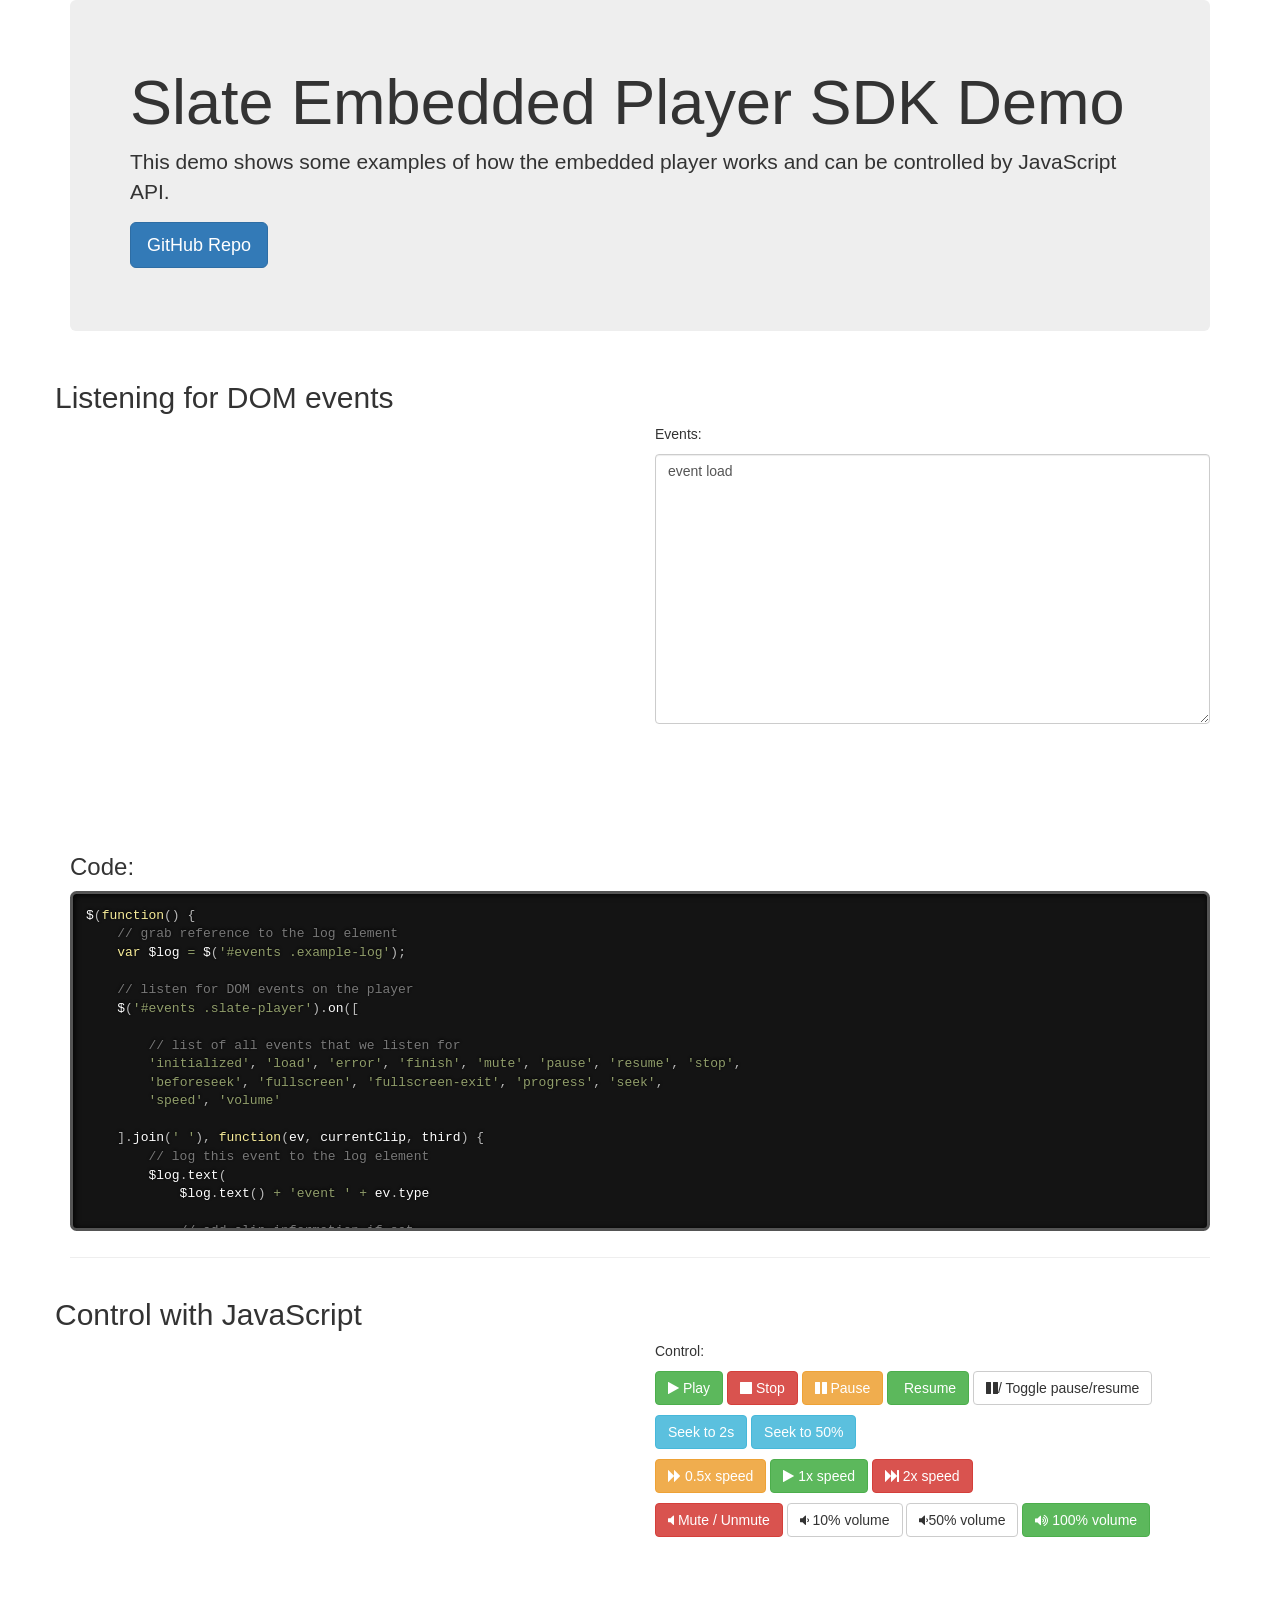
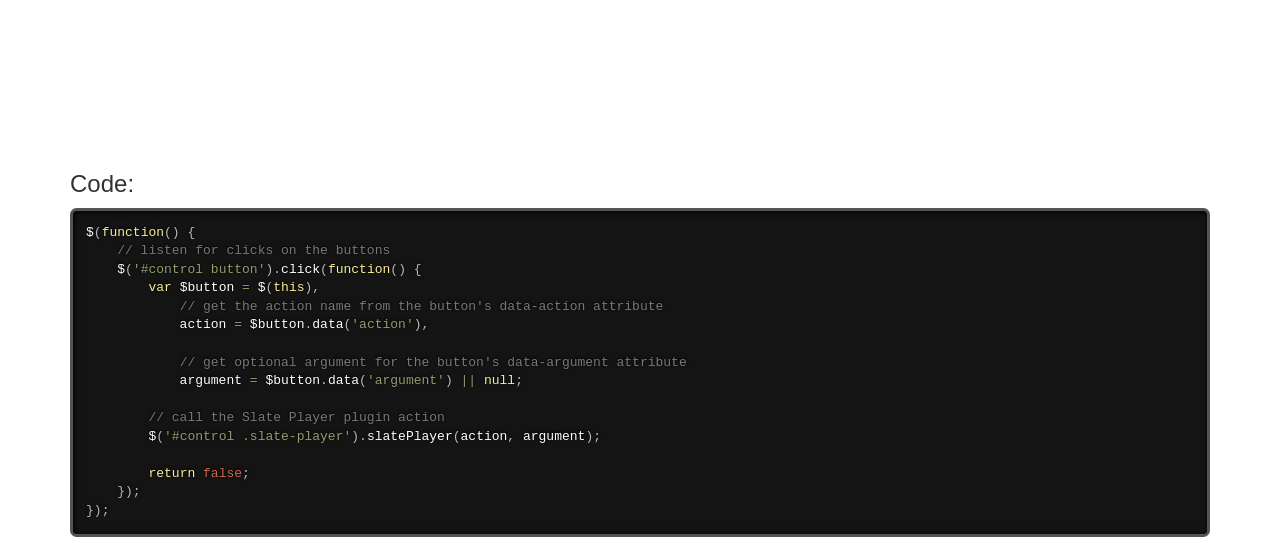
==== index.html @ c076a099 "Updated missing clips on demo." ====
<!DOCTYPE html>
<html class="no-js" lang="en">
<head>
    <title>Slate Embedded Player SDK</title>
    <meta name="description" content="Slate Embedded Player SDK demo.">
    
    <meta charset="utf-8">
    <meta name="viewport" content="width=device-width, initial-scale=1.0">

    <!--[if lt IE 9]>
        <script src="//html5shiv.googlecode.com/svn/trunk/html5.js"></script>
        <script src="http://cdnjs.cloudflare.com/ajax/libs/es5-shim/2.0.8/es5-shim.min.js"></script>
    <![endif]-->

    <link rel="stylesheet" href="http://netdna.bootstrapcdn.com/bootstrap/3.1.1/css/bootstrap.min.css">
    <link href="http://netdna.bootstrapcdn.com/font-awesome/4.1.0/css/font-awesome.min.css" rel="stylesheet">
    <link href="assets/prism.css" rel="stylesheet">

    <style type="text/css">
        iframe {max-width: 100%; width: 100%;}
    </style>

    <script type="text/javascript" src="http://code.jquery.com/jquery-1.11.1.min.js"></script>
    <script type="text/javascript" src="assets/prism.js"></script>
    <script type="text/javascript" src="slate.player.js"></script>

    <script type="text/javascript">
        $(function() {
            $('.example .example-code').each(function() {
                var $el = $(this),
                    code = $el.text();
                $el.closest('.example').find('pre code').text(code);
            });
        });
    </script>

</head>

<body>

    <div class="container">
        <section class="jumbotron">
            <h1>Slate Embedded Player SDK Demo</h1>
            <p>This demo shows some examples of how the embedded player works and can be controlled by JavaScript API.</p>
            <p>
                <a href="https://github.com/slate-app/player" class="btn btn-primary btn-lg" role="button">GitHub Repo</a>
            </p>
        </section>

        <section id="events" class="example">
            <div class="row">
                <h2>Listening for DOM events</h2>
                <div class="col-md-6">
                    <iframe class="slate-player" width="720" height="405" src="//slate.development.slateapp.com/embed/17" frameborder="0" webkitallowfullscreen="true" mozallowfullscreen="true" allowfullscreen="true" scrolling="no"></iframe>
                </div>
                <div class="col-md-6">
                    <p>Events:</p>
                    <textarea class="form-control example-log" style="height: 270px;"></textarea>
                </div>
            </div>
            <div class="row">
                <div class="col-md-12">
                    <h3>Code:</h3>
                    <script type="text/javascript" class="example-code">$(function() {
    // grab reference to the log element
    var $log = $('#events .example-log');

    // listen for DOM events on the player
    $('#events .slate-player').on([

        // list of all events that we listen for
        'initialized', 'load', 'error', 'finish', 'mute', 'pause', 'resume', 'stop',
        'beforeseek', 'fullscreen', 'fullscreen-exit', 'progress', 'seek',
        'speed', 'volume'

    ].join(' '), function(ev, currentClip, third) {
        // log this event to the log element
        $log.text(
            $log.text() + 'event ' + ev.type

            // add clip information if set
            + (currentClip !== undefined ? ' with clip #' + currentClip.id + ' "' + currentClip.title + '"' : '')

            // add third argument information if set
            + (third !== undefined ? ' and 3rd argument: ' + third : '')

            + "\n"
        );
        // make sure scrolled to bottom
        $log.scrollTop(999999999);
    });
});</script>
                    <pre class="pre-scrollable"><code class="language-javascript"></code></pre>
                </div>
            </div>
        </section>

        <hr>

        <section id="control" class="example">
            <div class="row">
                <h2>Control with JavaScript</h2>
                <div class="col-md-6">
                    <iframe class="slate-player" width="720" height="405" src="//slate.development.slateapp.com/embed/23" frameborder="0" webkitallowfullscreen="true" mozallowfullscreen="true" allowfullscreen="true" scrolling="no"></iframe>
                </div>
                <div class="col-md-6">
                    <p>Control:</p>
                    <p>
                        <button type="button" class="btn btn-success" data-action="play"><i class="fa fa-play"></i> Play</button>
                        <button type="button" class="btn btn-danger" data-action="stop"><i class="fa fa-stop"></i> Stop</button>
                        <button type="button" class="btn btn-warning" data-action="pause"><i class="fa fa-pause"></i> Pause</button>
                        <button type="button" class="btn btn-success" data-action="resume"><i class="fa fa-resume"></i> Resume</button>
                        <button type="button" class="btn btn-default" data-action="toggle"><i class="fa fa-pause"></i>/<i class="fa fa-resume"></i> Toggle pause/resume</button>
                    </p>
                    <p>
                        <button type="button" class="btn btn-info" data-action="seek" data-argument="2">Seek to 2s</button>
                        <button type="button" class="btn btn-info" data-action="seekTo" data-argument="5">Seek to 50%</button>
                    </p>
                    <p>
                        <button type="button" class="btn btn-warning" data-action="speed" data-argument="0.5"><i class="fa fa-forward"></i> 0.5x speed</button>
                        <button type="button" class="btn btn-success" data-action="speed" data-argument="1"><i class="fa fa-play"></i> 1x speed</button>
                        <button type="button" class="btn btn-danger" data-action="speed" data-argument="2"><i class="fa fa-fast-forward"></i> 2x speed</button>
                    </p>
                    <p>
                        <button type="button" class="btn btn-danger" data-action="mute"><i class="fa fa-volume-off"></i> Mute / Unmute</button>
                        <button type="button" class="btn btn-default" data-action="volume" data-argument="0.1"><i class="fa fa-volume-down"></i> 10% volume</button>
                        <button type="button" class="btn btn-default" data-action="volume" data-argument="0.5"><i class="fa fa-volume-down"></i>50% volume</button>
                        <button type="button" class="btn btn-success" data-action="volume" data-argument="1"><i class="fa fa-volume-up"></i> 100% volume</button>
                    </p>
                    <!--- `$player.slatePlayer('load', clip)` - load a clip to the player where `clip` is an object containing clip data from Slate -->
                </div>
            </div>
            <div class="row">
                <div class="col-md-12">
                    <h3>Code:</h3>
                    <script type="text/javascript" class="example-code">$(function() {
    // listen for clicks on the buttons
    $('#control button').click(function() {
        var $button = $(this),
            // get the action name from the button's data-action attribute
            action = $button.data('action'),

            // get optional argument for the button's data-argument attribute
            argument = $button.data('argument') || null;

        // call the Slate Player plugin action
        $('#control .slate-player').slatePlayer(action, argument);

        return false;
    });
});</script>
                    <pre class="pre-scrollable"><code class="language-javascript"></code></pre>
                </div>
            </div>
        </section>
    </div>
    
</body>
</html>
---- assets/prism.css ----
/* http://prismjs.com/download.html?themes=prism-twilight&languages=markup+css+css-extras+clike+javascript+php+php-extras+bash+sql+http&plugins=line-numbers */
/**
 * prism.js Twilight theme
 * Based (more or less) on the Twilight theme originally of Textmate fame.
 * @author Remy Bach
 */
code[class*="language-"],
pre[class*="language-"] {
	color: white;
	direction: ltr;
	font-family: Consolas, Monaco, 'Andale Mono', monospace;
	text-align: left;
	text-shadow: 0 -.1em .2em black;
	white-space: pre;
	word-spacing: normal;
	word-break: normal;

	-moz-tab-size: 4;
	-o-tab-size: 4;
	tab-size: 4;

	-webkit-hyphens: none;
	-moz-hyphens: none;
	-ms-hyphens: none;
	hyphens: none;
}

pre[class*="language-"],
:not(pre) > code[class*="language-"] {
	background:hsl(0, 0%, 8%); /* #141414 */
}

/* Code blocks */
pre[class*="language-"] {
	border-radius: .5em;
	border: .3em solid hsl(0,0%,33%); /* #282A2B */
	box-shadow: 1px 1px .5em black inset;
	margin: .5em 0;
	overflow: auto;
	padding: 1em;
}
pre[class*="language-"]::selection { /* Safari */
	background:hsl(200, 4%, 16%); /* #282A2B */
}
pre[class*="language-"]::selection { /* Firefox */
	background:hsl(200, 4%, 16%); /* #282A2B */
}

/* Text Selection colour */
pre[class*="language-"]::-moz-selection, pre[class*="language-"] ::-moz-selection,
code[class*="language-"]::-moz-selection, code[class*="language-"] ::-moz-selection {
	text-shadow: none;
	background: hsla(0,0%,93%,0.15); /* #EDEDED */
}

pre[class*="language-"]::selection, pre[class*="language-"] ::selection,
code[class*="language-"]::selection, code[class*="language-"] ::selection {
	text-shadow: none;
	background: hsla(0,0%,93%,0.15); /* #EDEDED */
}

/* Inline code */
:not(pre) > code[class*="language-"] {
	border-radius: .3em;
	border: .13em solid hsl(0,0%,33%); /* #545454 */
	box-shadow: 1px 1px .3em -.1em black inset;
	padding: .15em .2em .05em;
}

.token.comment,
.token.prolog,
.token.doctype,
.token.cdata {
	color: hsl(0, 0%, 47%); /* #777777 */
}

.token.punctuation {
	opacity: .7;
}

.namespace {
	opacity: .7;
}

.token.tag,
.token.boolean,
.token.number {
	color: hsl(14, 58%, 55%); /* #CF6A4C */
}

.token.keyword,
.token.property,
.token.selector,
.token.constant,
.token.symbol,
.token.builtin {
	color:hsl(53, 89%, 79%); /* #F9EE98 */
}
.token.attr-name,
.token.attr-value,
.token.string,
.token.operator,
.token.entity,
.token.url,
.language-css .token.string,
.style .token.string,
.token.variable {
	color:hsl(76, 21%, 52%); /* #8F9D6A */
}

.token.atrule {
	color:hsl(218, 22%, 55%); /* #7587A6 */
}

.token.regex,
.token.important {
	color: hsl(42, 75%, 65%); /* #E9C062 */
}

.token.important {
	font-weight: bold;
}

.token.entity {
	cursor: help;
}
pre[data-line] {
	padding: 1em 0 1em 3em;
	position: relative;
}

/* Markup */
.language-markup .token.tag,
.language-markup .token.attr-name,
.language-markup .token.punctuation  {
	color: hsl(33, 33%, 52%); /* #AC885B */
}

/* Make the tokens sit above the line highlight so the colours don't look faded. */
.token {
	position:relative;
	z-index:1;
}
.line-highlight {
	background: -moz-linear-gradient(left, hsla(0, 0%, 33%,.1) 70%, hsla(0, 0%, 33%,0)); /* #545454 */
	background: -o-linear-gradient(left, hsla(0, 0%, 33%,.1) 70%, hsla(0, 0%, 33%,0)); /* #545454 */
	background: -webkit-linear-gradient(left, hsla(0, 0%, 33%,.1) 70%, hsla(0, 0%, 33%,0)); /* #545454 */
	background: hsla(0, 0%, 33%, 0.25); /* #545454 */
	background: linear-gradient(left, hsla(0, 0%, 33%,.1) 70%, hsla(0, 0%, 33%,0)); /* #545454 */
	border-bottom:1px dashed hsl(0, 0%, 33%); /* #545454 */
	border-top:1px dashed hsl(0, 0%, 33%); /* #545454 */
	left: 0;
	line-height: inherit;
	margin-top: 0.75em; /* Same as .prism’s padding-top */
	padding: inherit 0;
	pointer-events: none;
	position: absolute;
	right: 0;
	white-space: pre;
	z-index:0;
}
.line-highlight:before,
.line-highlight[data-end]:after {
	background-color: hsl(215, 15%, 59%); /* #8794A6 */
	border-radius: 999px;
	box-shadow: 0 1px white;
	color: hsl(24, 20%, 95%); /* #F5F2F0 */
	content: attr(data-start);
	font: bold 65%/1.5 sans-serif;
	left: .6em;
	min-width: 1em;
	padding: 0 .5em;
	position: absolute;
	text-align: center;
	text-shadow: none;
	top: .4em;
	vertical-align: .3em;
}
.line-highlight[data-end]:after {
	bottom: .4em;
	content: attr(data-end);
	top: auto;
}

pre.line-numbers {
	position: relative;
	padding-left: 3.8em;
	counter-reset: linenumber;
}

pre.line-numbers > code {
	position: relative;
}

.line-numbers .line-numbers-rows {
	position: absolute;
	pointer-events: none;
	top: 0;
	font-size: 100%;
	left: -3.8em;
	width: 3em; /* works for line-numbers below 1000 lines */
	letter-spacing: -1px;
	border-right: 1px solid #999;

	-webkit-user-select: none;
	-moz-user-select: none;
	-ms-user-select: none;
	user-select: none;

}

	.line-numbers-rows > span {
		pointer-events: none;
		display: block;
		counter-increment: linenumber;
	}

		.line-numbers-rows > span:before {
			content: counter(linenumber);
			color: #999;
			display: block;
			padding-right: 0.8em;
			text-align: right;
		}
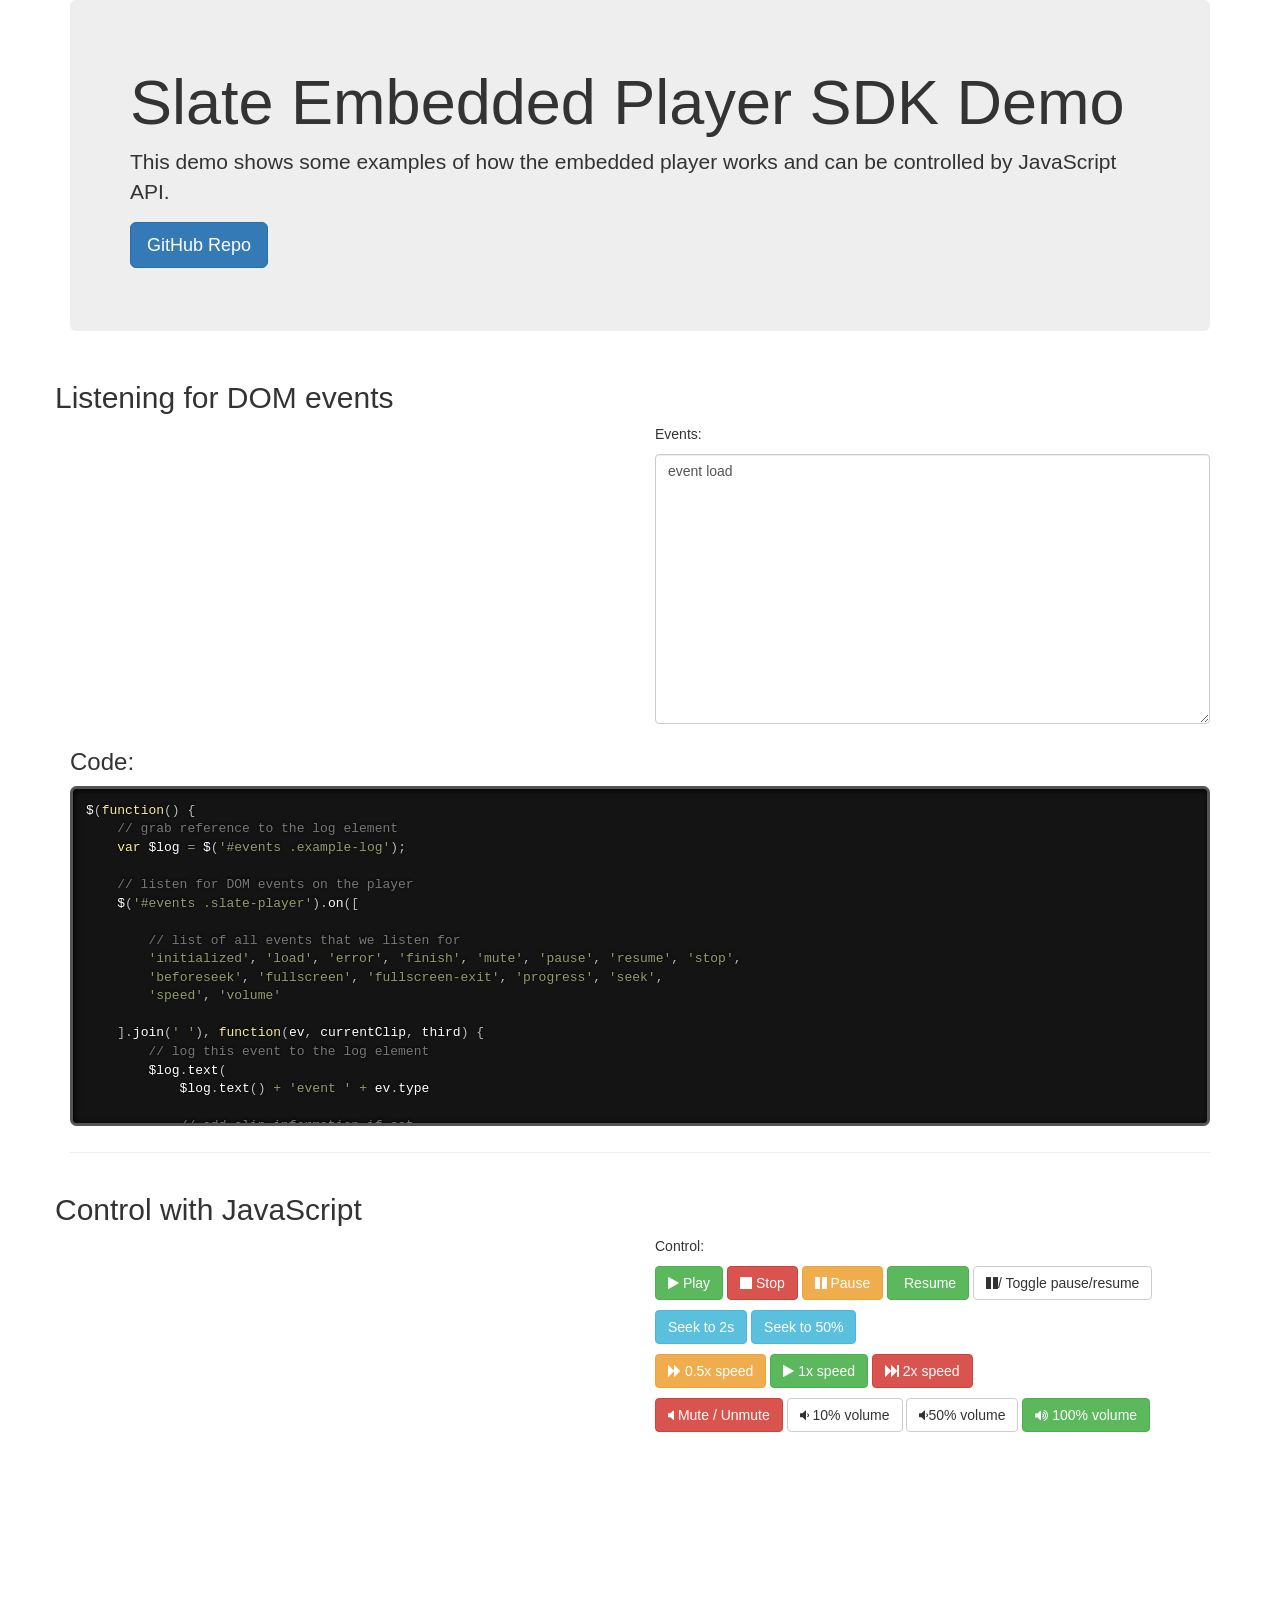
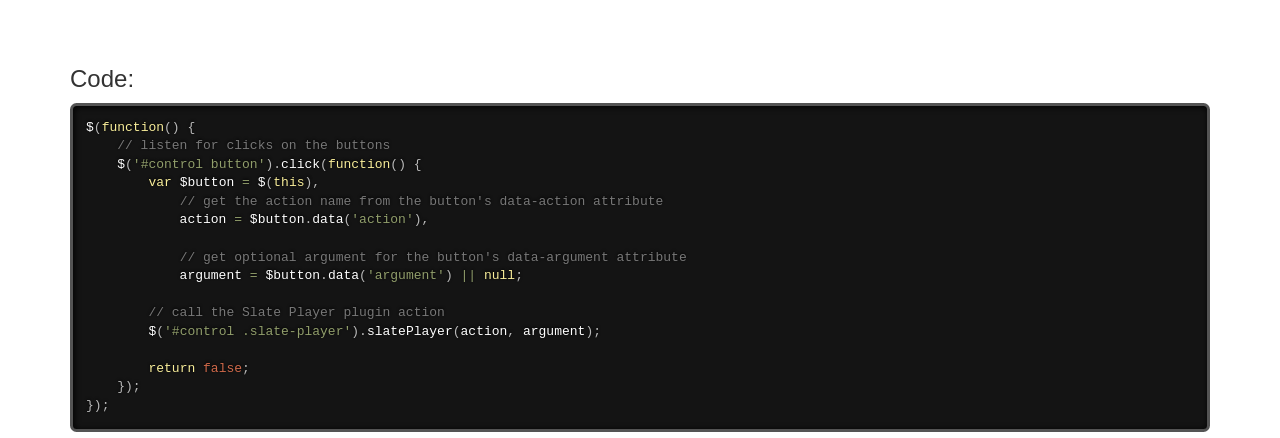
==== commit 8e368c5c: "Change demo videos." ====
--- a/index.html
+++ b/index.html
@@ -51,7 +51,7 @@
             <div class="row">
                 <h2>Listening for DOM events</h2>
                 <div class="col-md-6">
-                    <iframe class="slate-player" width="720" height="405" src="//slate.development.slateapp.com/embed/17" frameborder="0" webkitallowfullscreen="true" mozallowfullscreen="true" allowfullscreen="true" scrolling="no"></iframe>
+                    <iframe class="slate-player" width="555" height="300" src="http://base.slateapp.com/embed/9?width=555&height=300" frameborder="0" webkitallowfullscreen="true" mozallowfullscreen="true" allowfullscreen="true" scrolling="no"></iframe>
                 </div>
                 <div class="col-md-6">
                     <p>Events:</p>
@@ -101,7 +101,7 @@
             <div class="row">
                 <h2>Control with JavaScript</h2>
                 <div class="col-md-6">
-                    <iframe class="slate-player" width="720" height="405" src="//slate.development.slateapp.com/embed/23" frameborder="0" webkitallowfullscreen="true" mozallowfullscreen="true" allowfullscreen="true" scrolling="no"></iframe>
+                    <iframe class="slate-player" width="720" height="405" src="http://base.slateapp.com/embed/9?width=555&height=300" frameborder="0" webkitallowfullscreen="true" mozallowfullscreen="true" allowfullscreen="true" scrolling="no"></iframe>
                 </div>
                 <div class="col-md-6">
                     <p>Control:</p>
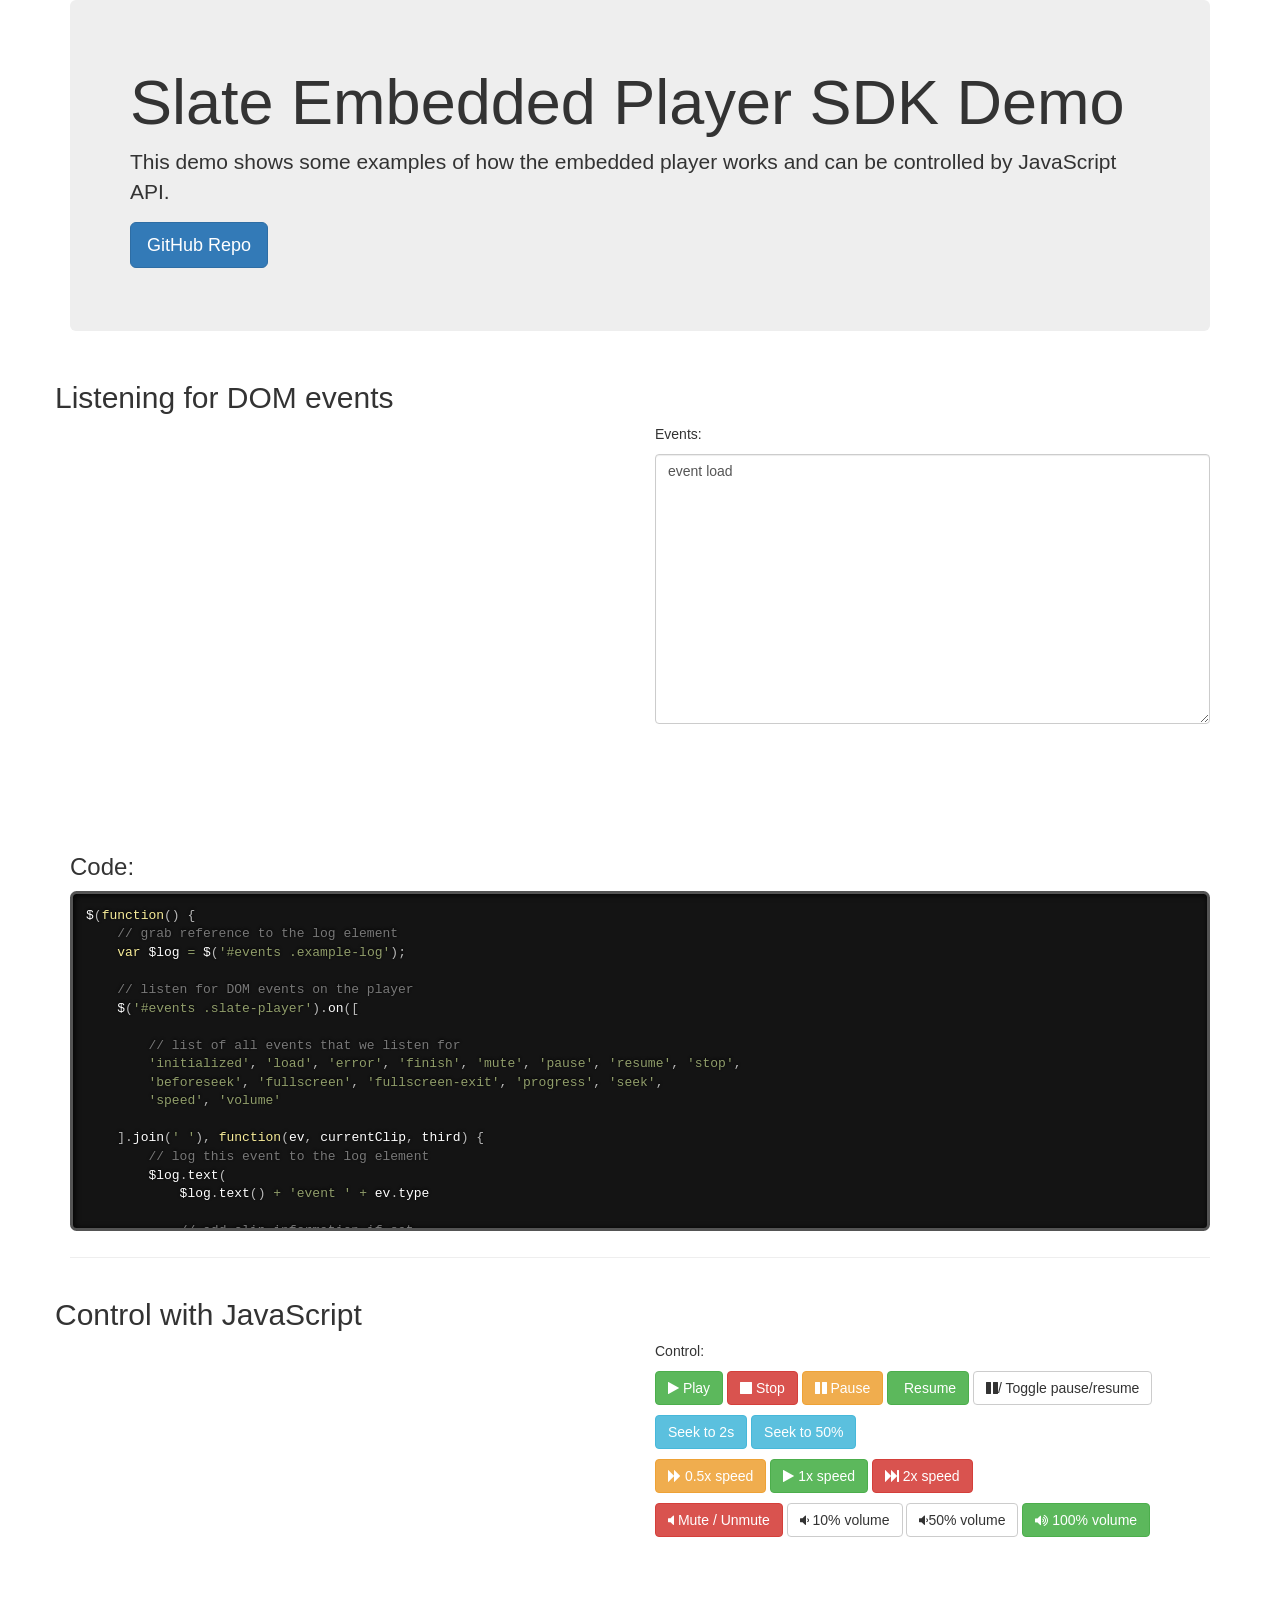
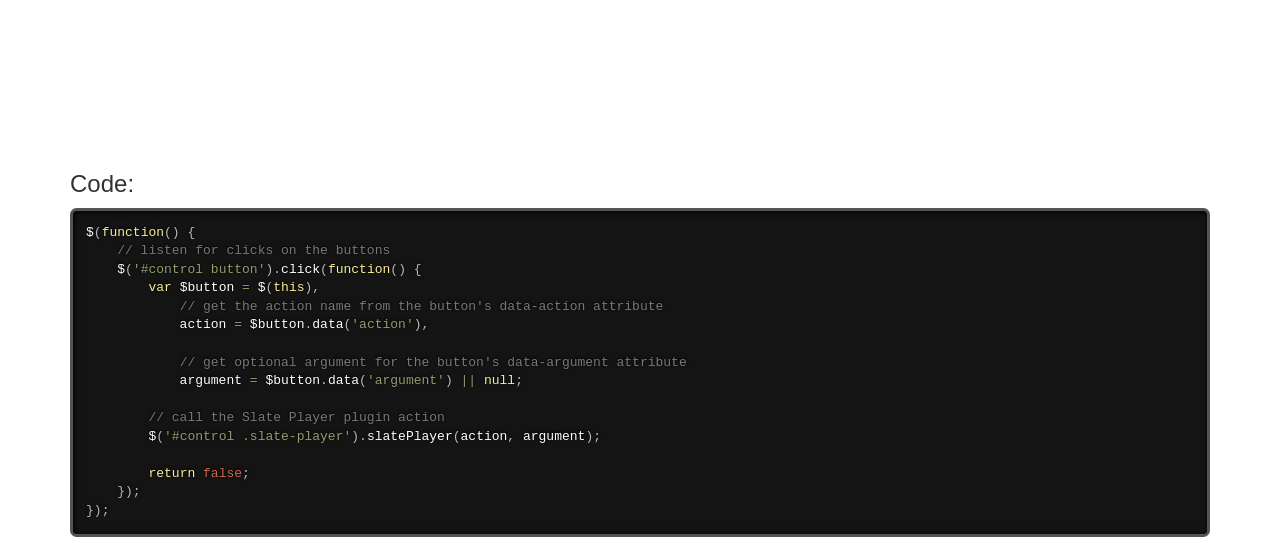
==== commit 8ed250e7: "Updating embed urls" ====
--- a/index.html
+++ b/index.html
@@ -51,7 +51,7 @@
             <div class="row">
                 <h2>Listening for DOM events</h2>
                 <div class="col-md-6">
-                    <iframe class="slate-player" width="555" height="300" src="http://base.slateapp.com/embed/9?width=555&height=300" frameborder="0" webkitallowfullscreen="true" mozallowfullscreen="true" allowfullscreen="true" scrolling="no"></iframe>
+                    <iframe class="slate-player" width="720" height="405" src="//presents.slateapp.com/embed/112" frameborder="0" webkitallowfullscreen="true" mozallowfullscreen="true" allowfullscreen="true" scrolling="no"></iframe>
                 </div>
                 <div class="col-md-6">
                     <p>Events:</p>
@@ -101,7 +101,7 @@
             <div class="row">
                 <h2>Control with JavaScript</h2>
                 <div class="col-md-6">
-                    <iframe class="slate-player" width="720" height="405" src="http://base.slateapp.com/embed/9?width=555&height=300" frameborder="0" webkitallowfullscreen="true" mozallowfullscreen="true" allowfullscreen="true" scrolling="no"></iframe>
+                    <iframe class="slate-player" width="720" height="405" src="//presents.slateapp.com/embed/108" frameborder="0" webkitallowfullscreen="true" mozallowfullscreen="true" allowfullscreen="true" scrolling="no"></iframe>
                 </div>
                 <div class="col-md-6">
                     <p>Control:</p>
@@ -156,4 +156,4 @@
     </div>
     
 </body>
-</html>+</html>
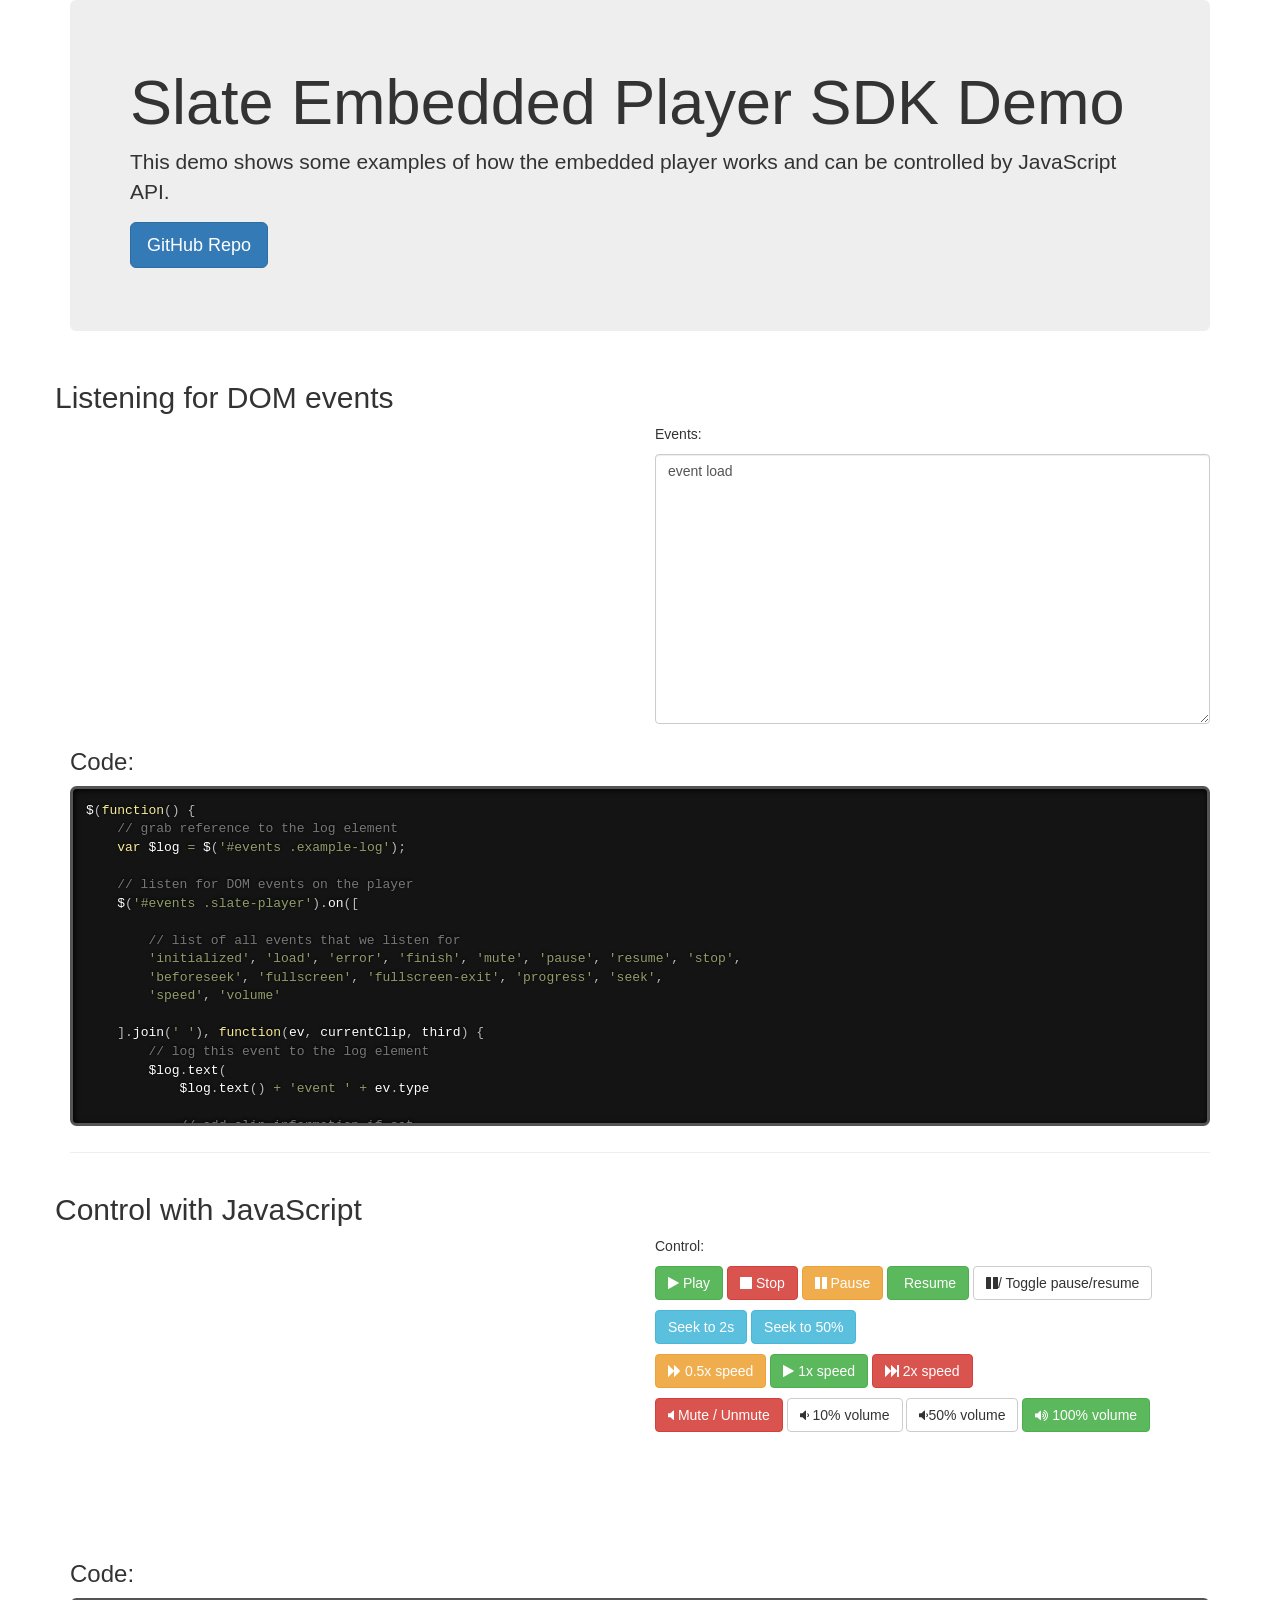
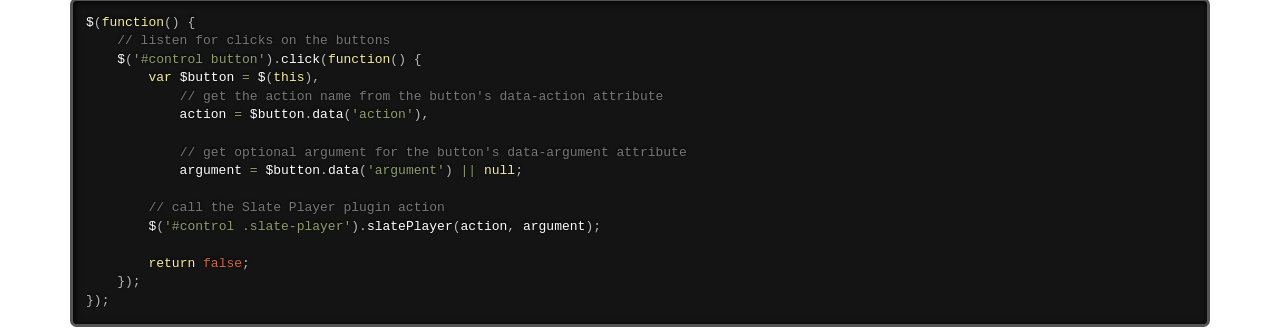
==== commit fcfdcb21: "Merge branch 'gh-pages' into master" ====
--- a/index.html
+++ b/index.html
@@ -51,7 +51,7 @@
             <div class="row">
                 <h2>Listening for DOM events</h2>
                 <div class="col-md-6">
-                    <iframe class="slate-player" width="720" height="405" src="//presents.slateapp.com/embed/112" frameborder="0" webkitallowfullscreen="true" mozallowfullscreen="true" allowfullscreen="true" scrolling="no"></iframe>
+                    <iframe class="slate-player" width="555" height="300" src="http://presents.slateapp.com/embed/112?width=555&height=300" frameborder="0" webkitallowfullscreen="true" mozallowfullscreen="true" allowfullscreen="true" scrolling="no"></iframe>
                 </div>
                 <div class="col-md-6">
                     <p>Events:</p>
@@ -101,7 +101,7 @@
             <div class="row">
                 <h2>Control with JavaScript</h2>
                 <div class="col-md-6">
-                    <iframe class="slate-player" width="720" height="405" src="//presents.slateapp.com/embed/108" frameborder="0" webkitallowfullscreen="true" mozallowfullscreen="true" allowfullscreen="true" scrolling="no"></iframe>
+                  <iframe class="slate-player" width="555" height="300" src="//presents.slateapp.com/embed/108?width=555&height=300" frameborder="0" webkitallowfullscreen="true" mozallowfullscreen="true" allowfullscreen="true" scrolling="no"></iframe>
                 </div>
                 <div class="col-md-6">
                     <p>Control:</p>
